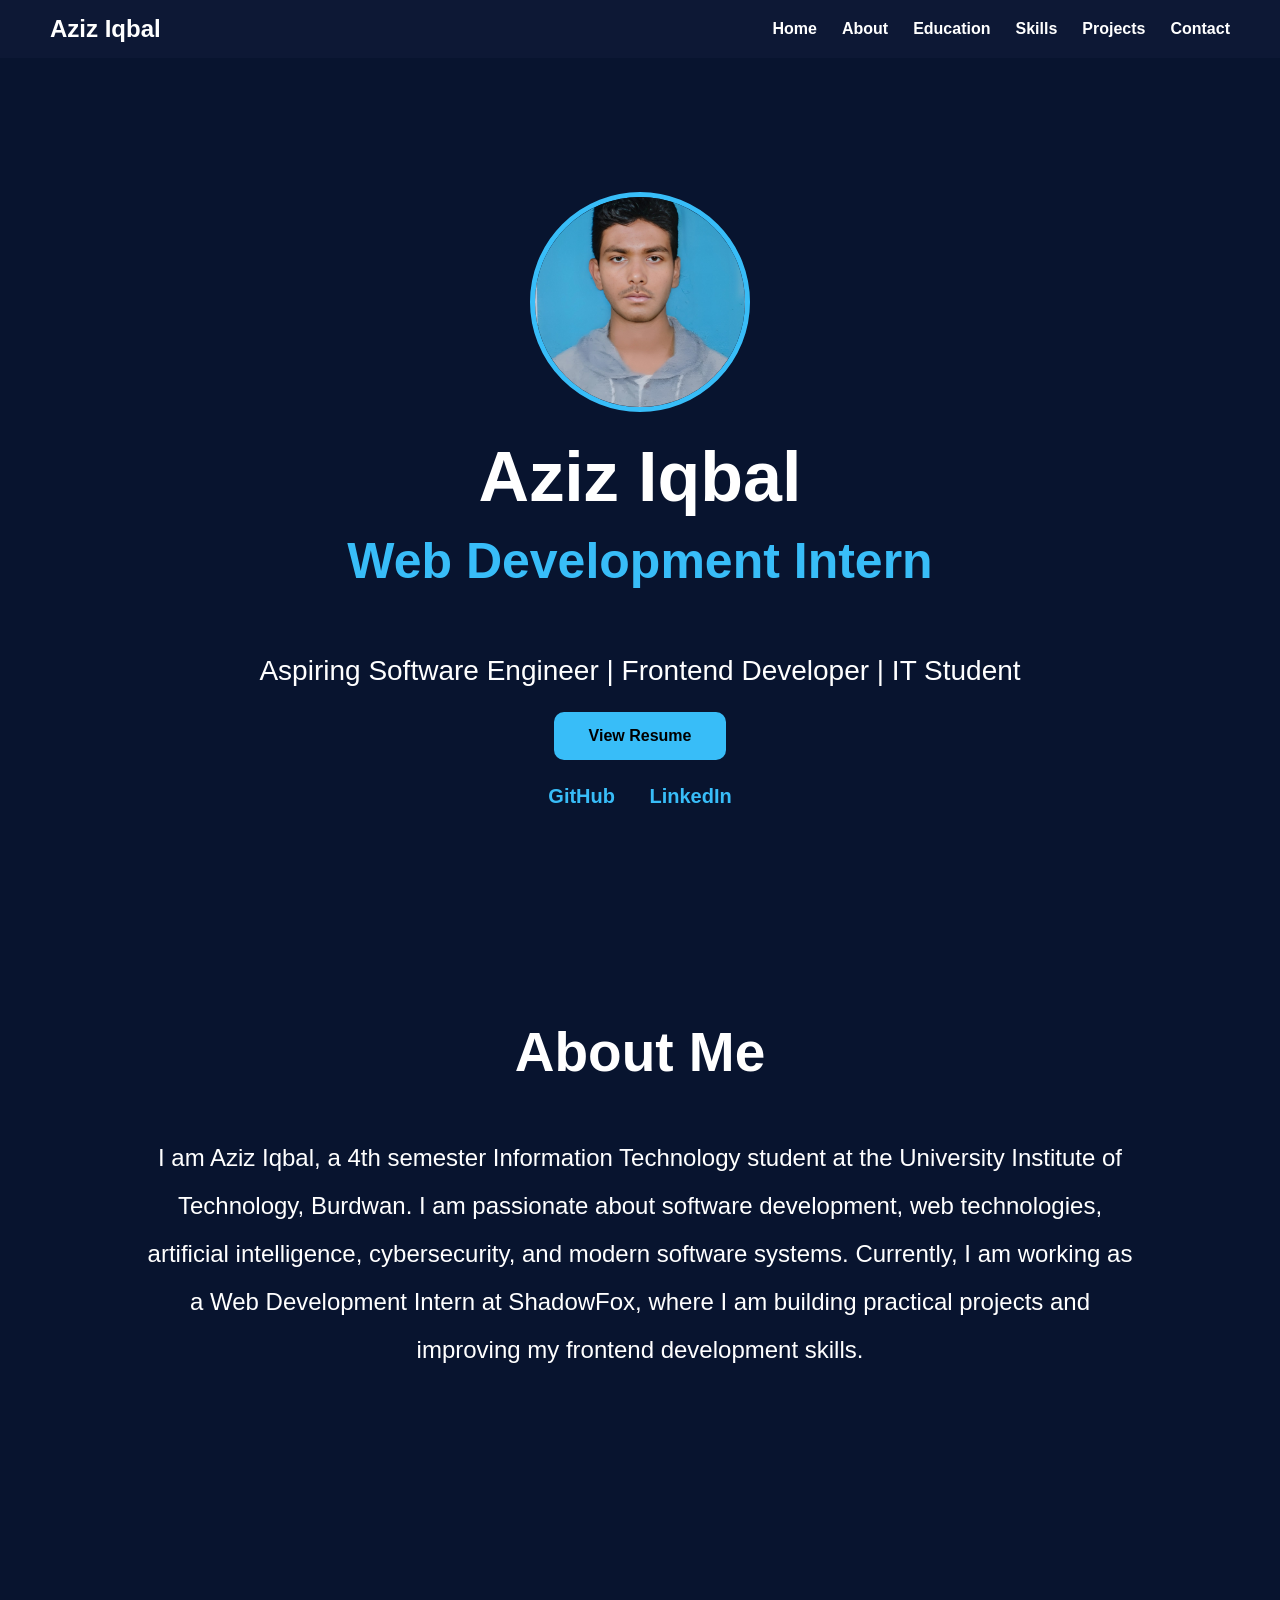
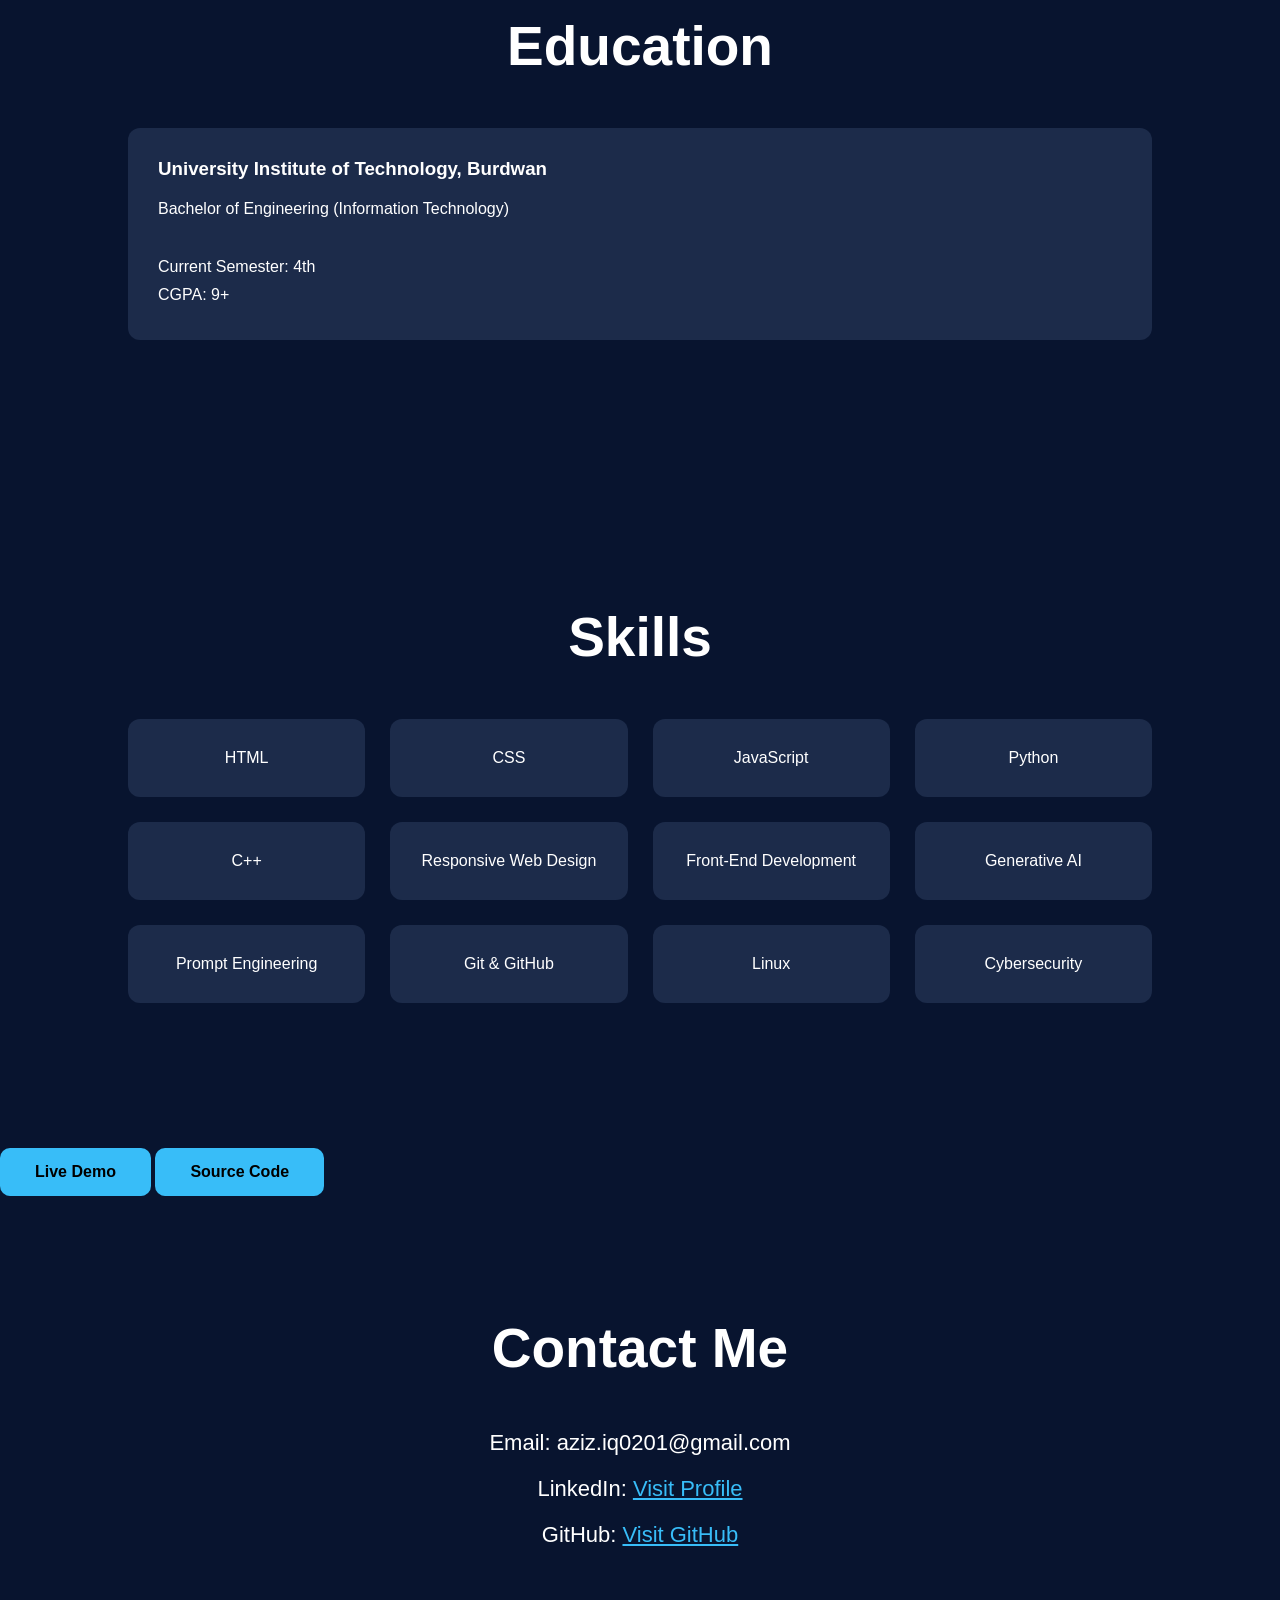
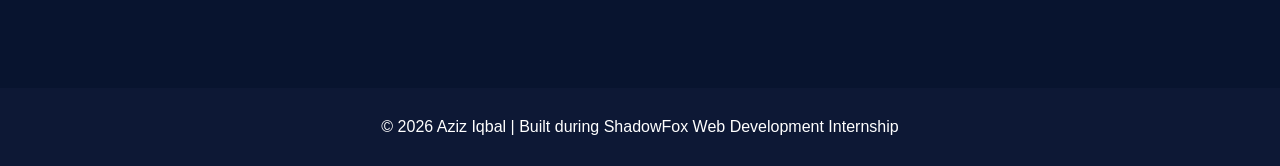
==== index.html @ 62468c2d "Added portfolio links" ====
<!DOCTYPE html>
<html lang="en">

<head>
    <meta charset="UTF-8">
    <meta name="viewport" content="width=device-width, initial-scale=1.0">
    <title>Aziz Iqbal | Portfolio</title>
    <link rel="stylesheet" href="style.css">
</head>

<body>

    <!-- Navbar -->
    <nav>
        <div class="logo">Aziz Iqbal</div>

        <ul>
            <li><a href="#home">Home</a></li>
            <li><a href="#about">About</a></li>
            <li><a href="#education">Education</a></li>
            <li><a href="#skills">Skills</a></li>
            <li><a href="#projects">Projects</a></li>
            <li><a href="#contact">Contact</a></li>
        </ul>
    </nav>

    <!-- Hero -->
    <section id="home" class="hero">

        <img src="assets/profile.jpg" alt="Aziz Iqbal">

        <h1>Aziz Iqbal</h1>

        <h2 id="typing-text"></h2>

        <p>
            Aspiring Software Engineer | Frontend Developer | IT Student
        </p>

        <a href="assets/resume.pdf" target="_blank" class="btn">
            View Resume
        </a>

        <div class="social-links">
            <a href="https://github.com/aziziq0201" target="_blank">GitHub</a>
            <a href="https://www.linkedin.com/in/aziziqbal0201/" target="_blank">LinkedIn</a>
        </div>

    </section>

    <!-- About -->
    <section id="about">

        <h2>About Me</h2>

        <p>
            I am Aziz Iqbal, a 4th semester Information Technology student at
            the University Institute of Technology, Burdwan.
            I am passionate about software development, web technologies,
            artificial intelligence, cybersecurity, and modern software systems.

            Currently, I am working as a Web Development Intern at ShadowFox,
            where I am building practical projects and improving my frontend
            development skills.
        </p>

    </section>

    <!-- Education -->
    <section id="education">

        <h2>Education</h2>

        <div class="project-card">

            <h3>University Institute of Technology, Burdwan</h3>

            <p>
                Bachelor of Engineering (Information Technology)
                <br><br>
                Current Semester: 4th
                <br>
                CGPA: 9+
            </p>

        </div>

    </section>

    <!-- Skills -->
    <section id="skills">

        <h2>Skills</h2>

        <div class="skills-container">

            <div class="card">HTML</div>
            <div class="card">CSS</div>
            <div class="card">JavaScript</div>
            <div class="card">Python</div>
            <div class="card">C++</div>

            <div class="card">Responsive Web Design</div>
            <div class="card">Front-End Development</div>
            <div class="card">Generative AI</div>
            <div class="card">Prompt Engineering</div>
            <div class="card">Git & GitHub</div>

            <div class="card">Linux</div>
            <div class="card">Cybersecurity</div>

        </div>

    </section>

    <!-- Projects -->
    <div class="project-buttons">
        <a href="https://aziziq0201.github.io/ShadowFox/" class="btn" target="_blank">
            Live Demo
        </a>

        <a href="https://github.com/aziziq0201/ShadowFox" class="btn" target="_blank">
            Source Code
        </a>
    </div>

    <!-- Contact -->
    <section id="contact">

        <h2>Contact Me</h2>

        <p>Email: aziz.iq0201@gmail.com</p>

        <p>
            LinkedIn:
            <a href="https://www.linkedin.com/in/aziziqbal0201/" target="_blank">
                Visit Profile
            </a>
        </p>

        <p>
            GitHub:
            <a href="https://github.com/aziziq0201" target="_blank">
                Visit GitHub
            </a>
        </p>

    </section>

    <footer>
        © 2026 Aziz Iqbal | Built during ShadowFox Web Development Internship
    </footer>

    <script src="script.js"></script>

</body>

</html>
---- style.css ----
*{
    margin:0;
    padding:0;
    box-sizing:border-box;
    scroll-behavior:smooth;
}

body{
    font-family:Arial, sans-serif;
    background:#08142f;
    color:white;
}

nav{
    position:fixed;
    width:100%;
    top:0;
    display:flex;
    justify-content:space-between;
    align-items:center;
    padding:15px 50px;
    background:#0d1835;
    z-index:1000;
}

.logo{
    font-size:24px;
    font-weight:bold;
}

nav ul{
    list-style:none;
    display:flex;
}

nav ul li{
    margin-left:25px;
}

nav ul li a{
    color:white;
    text-decoration:none;
    font-weight:600;
}

nav ul li a:hover{
    color:#38bdf8;
}

.hero{
    min-height:100vh;
    display:flex;
    flex-direction:column;
    justify-content:center;
    align-items:center;
    text-align:center;
    padding:120px 20px 20px;
}

.hero img{
    width:220px;
    height:220px;
    border-radius:50%;
    border:5px solid #38bdf8;
    object-fit:cover;
    margin-bottom:25px;
}

.hero h1{
    font-size:70px;
}

.hero h2{
    margin-top:15px;
    color:#38bdf8;
    font-size:50px;
}

.hero p{
    margin-top:15px;
    font-size:28px;
}

.btn{
    display:inline-block;
    margin-top:25px;
    background:#38bdf8;
    color:black;
    text-decoration:none;
    padding:15px 35px;
    border-radius:10px;
    font-weight:bold;
}

.social-links{
    margin-top:25px;
}

.social-links a{
    color:#38bdf8;
    margin:0 15px;
    text-decoration:none;
    font-size:20px;
    font-weight:bold;
}

section{
    padding:120px 10%;
}

section h2{
    text-align:center;
    font-size:55px;
    margin-bottom:50px;
}

#about p{
    max-width:1000px;
    margin:auto;
    text-align:center;
    line-height:2;
    font-size:24px;
}

.skills-container{
    display:grid;
    grid-template-columns:repeat(auto-fit,minmax(220px,1fr));
    gap:25px;
}

.card{
    background:#1c2b4a;
    padding:30px;
    border-radius:12px;
    text-align:center;
    transition:.3s;
}

.card:hover{
    transform:translateY(-8px);
}

.project-card{
    background:#1c2b4a;
    padding:30px;
    border-radius:12px;
    margin-bottom:25px;
}

.project-card h3{
    margin-bottom:15px;
}

.project-card p{
    line-height:1.8;
}

#contact{
    text-align:center;
}

#contact p{
    margin:20px;
    font-size:22px;
}

#contact a{
    color:#38bdf8;
}

footer{
    text-align:center;
    padding:30px;
    background:#0d1835;
}

@media(max-width:768px){

    nav{
        flex-direction:column;
    }

    nav ul{
        margin-top:15px;
        flex-wrap:wrap;
        justify-content:center;
    }

    .hero h1{
        font-size:45px;
    }

    .hero h2{
        font-size:30px;
    }

    .hero p{
        font-size:20px;
    }

    section h2{
        font-size:40px;
    }
}
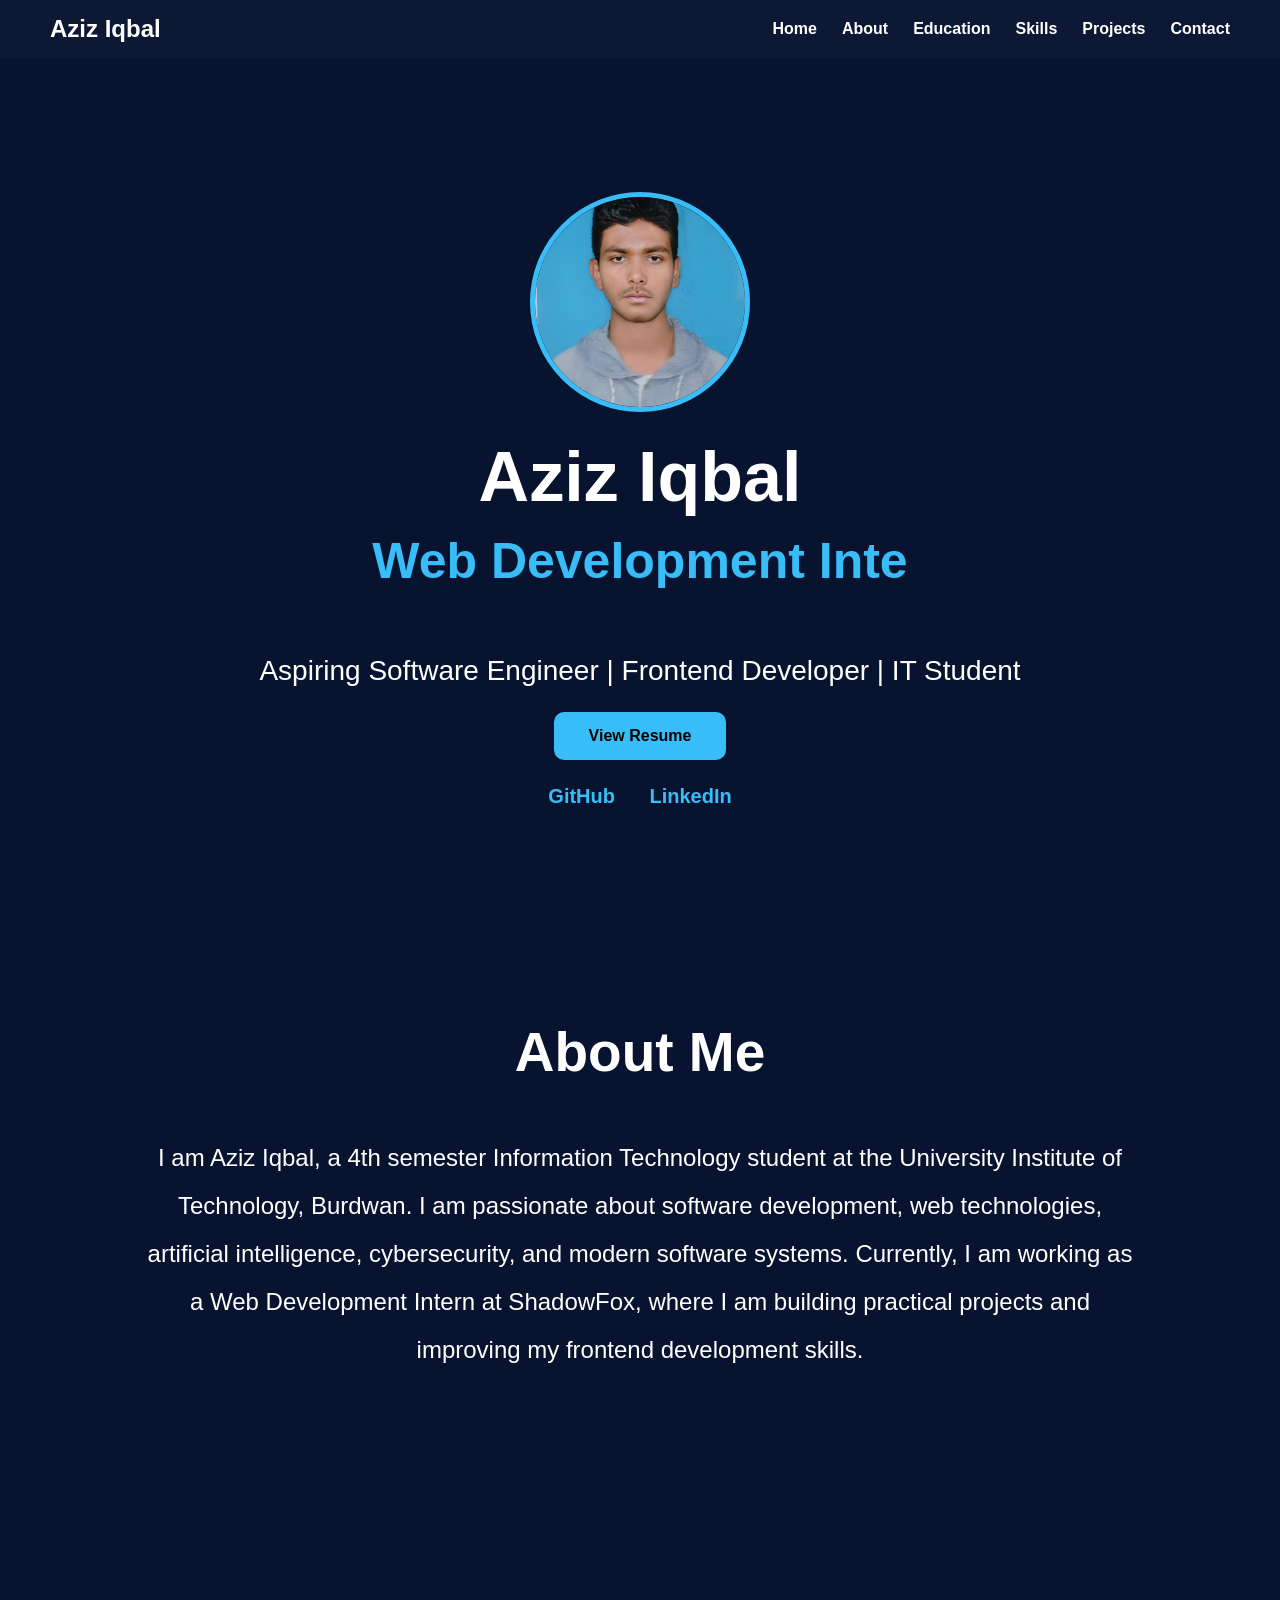
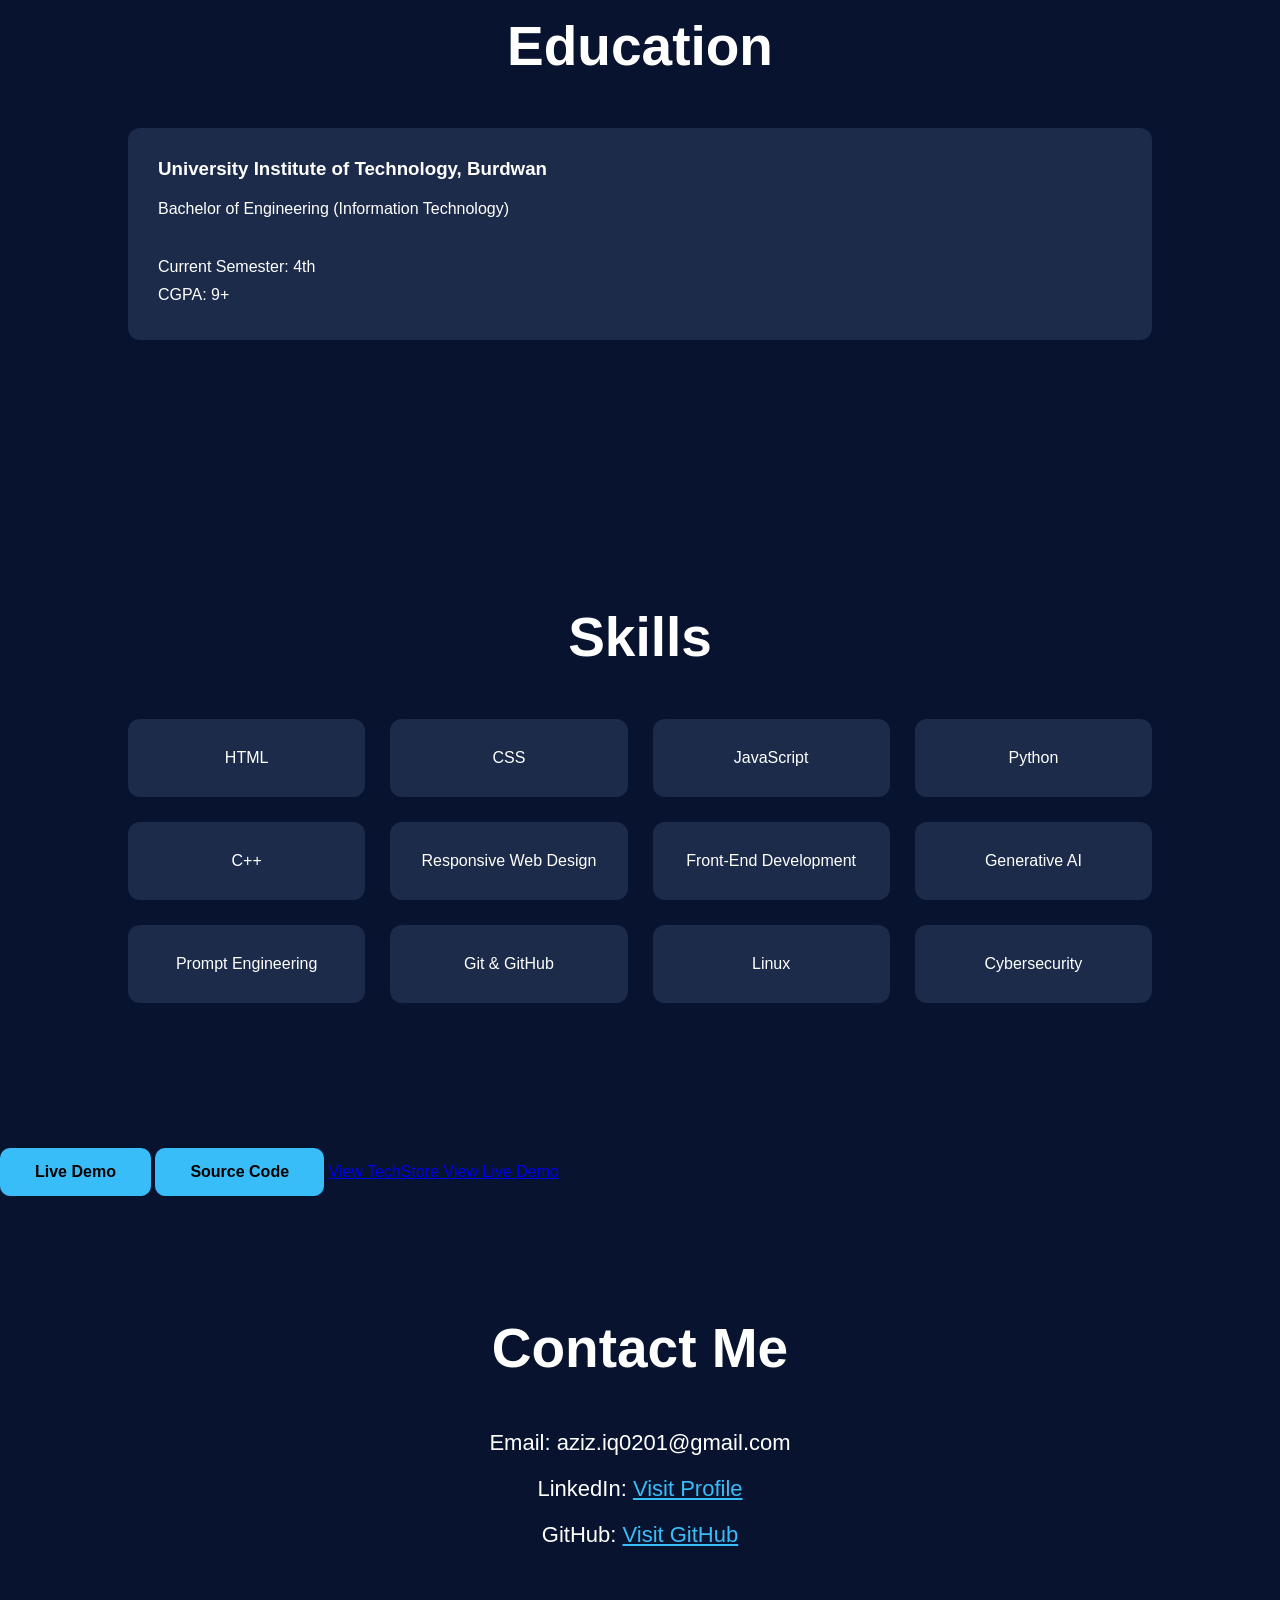
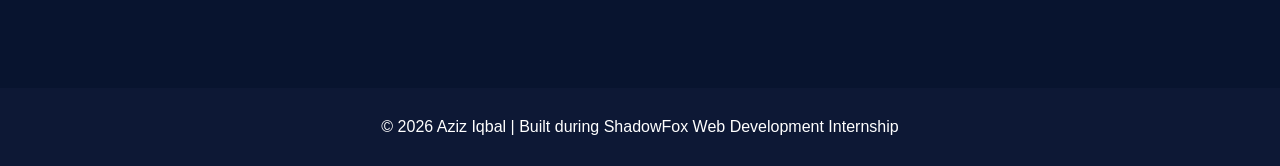
==== commit 2ecd9813: "just some final touch on portfolio project" ====
--- a/index.html
+++ b/index.html
@@ -122,6 +122,14 @@
         <a href="https://github.com/aziziq0201/ShadowFox" class="btn" target="_blank">
             Source Code
         </a>
+
+        <a href="e-commerce/index.html" target="_blank" class="project-btn">
+            View TechStore
+        </a>
+
+        <a href="https://aziziq0201.github.io/ShadowFox/e-commerce/" target="_blank" class="project-btn">
+            View Live Demo
+        </a>
     </div>
 
     <!-- Contact -->
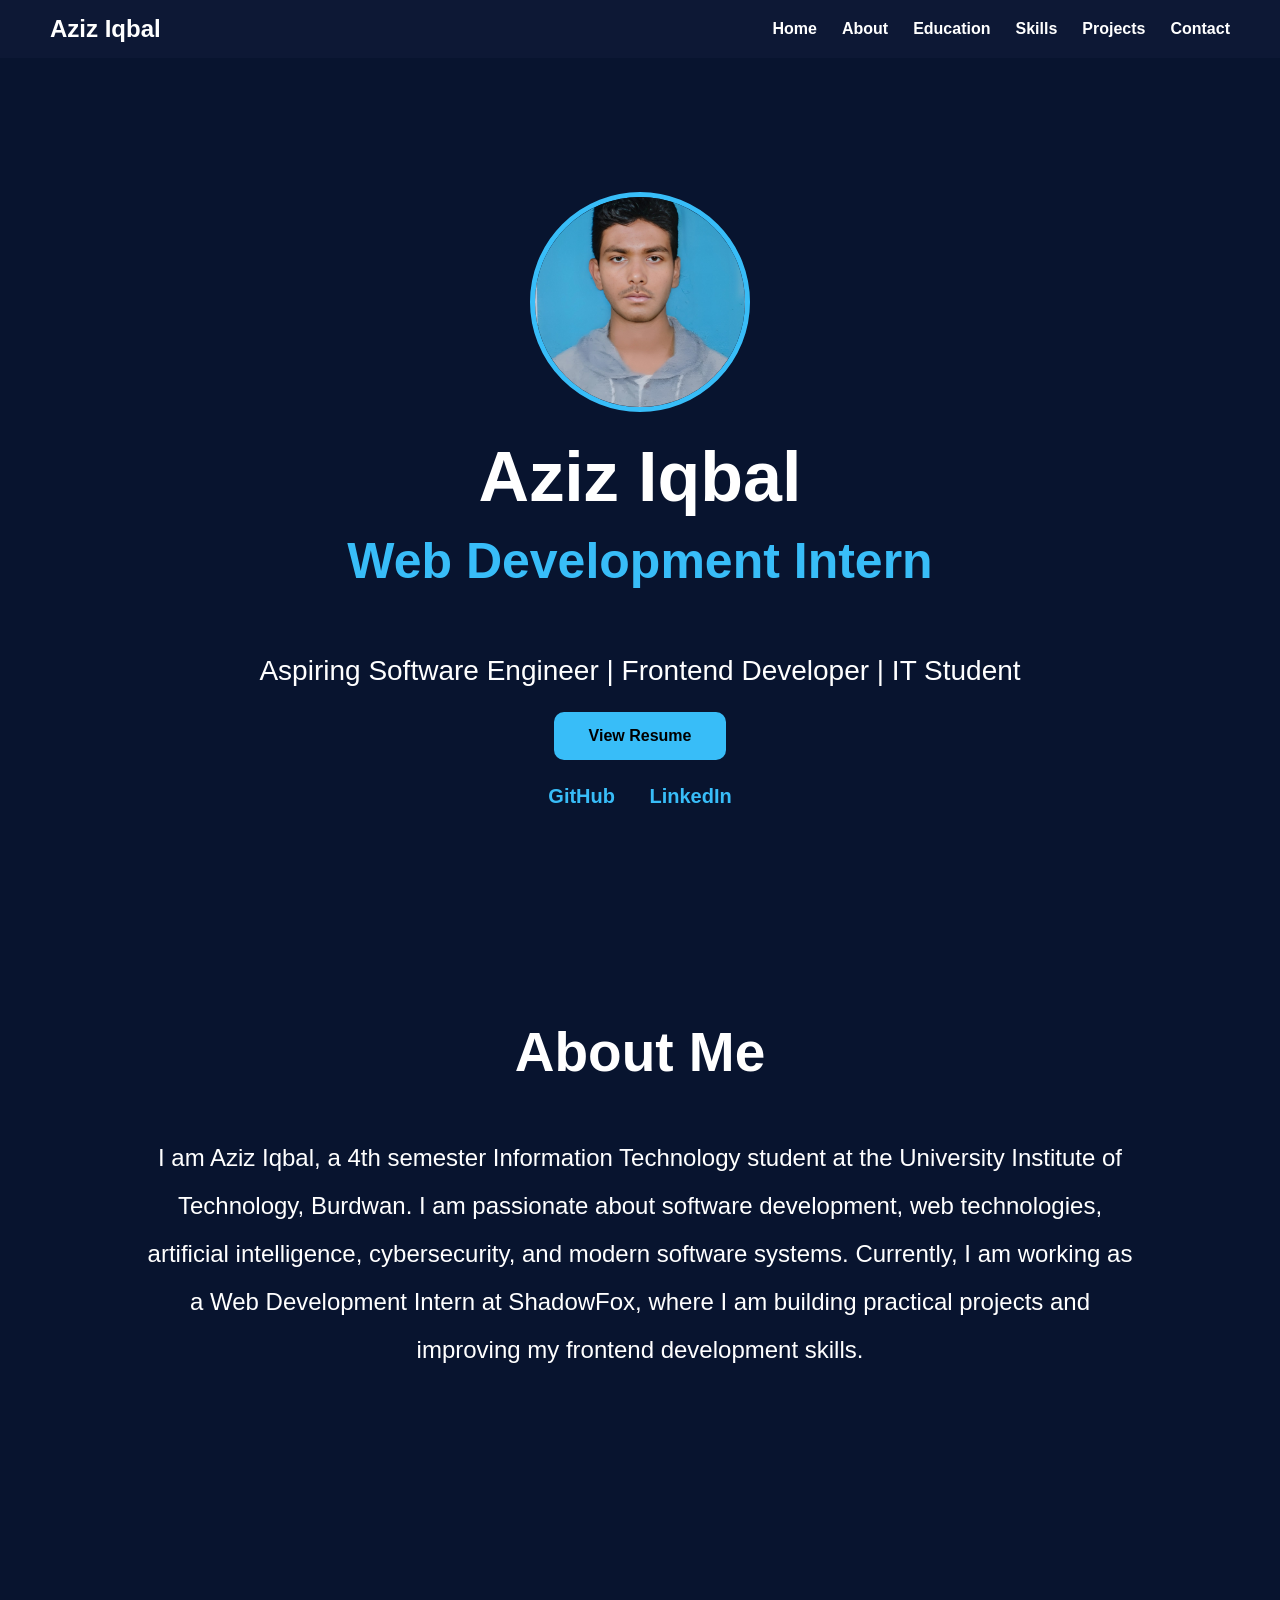
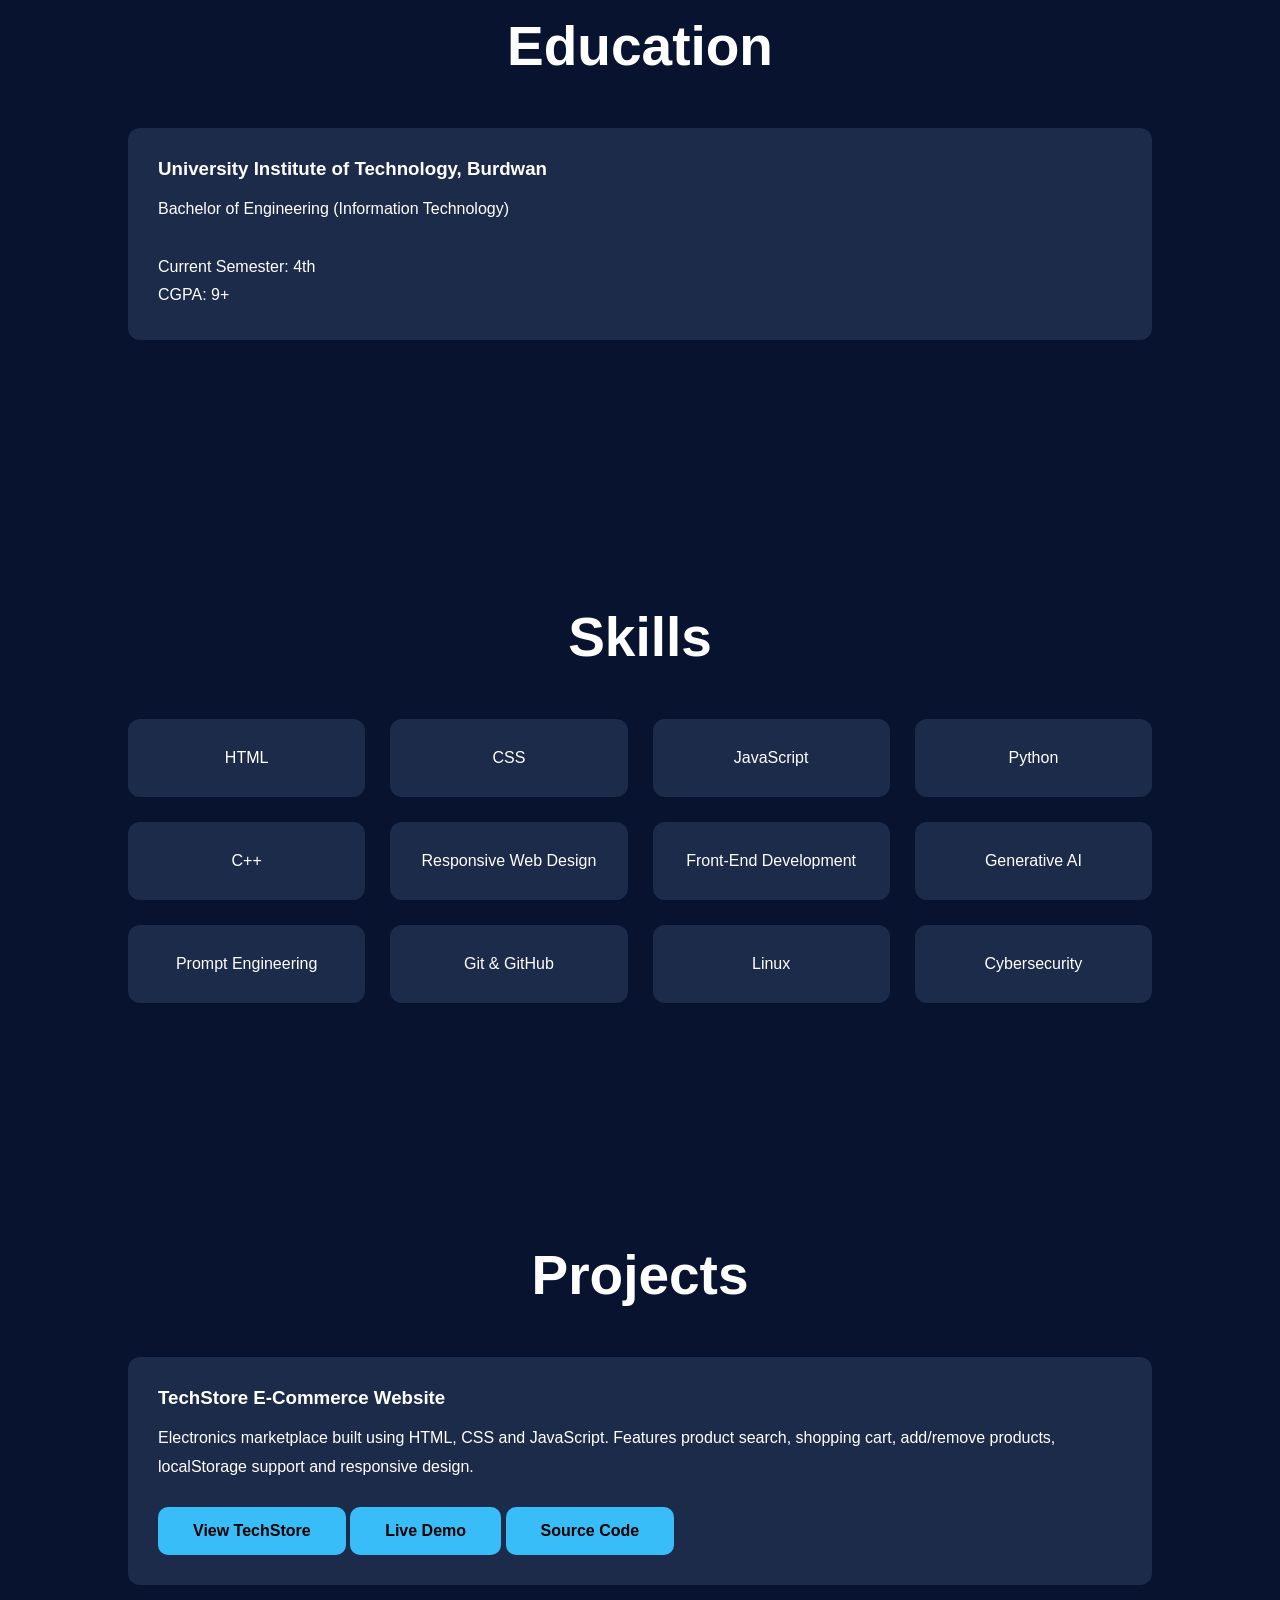
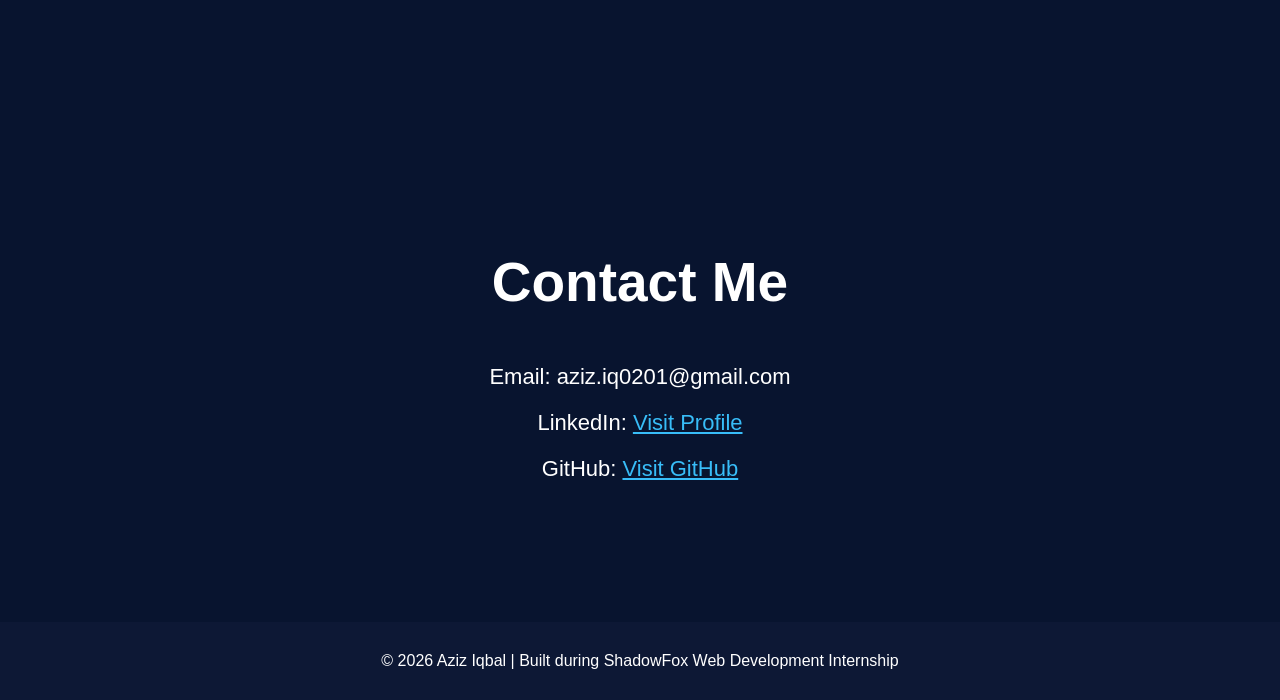
==== commit 78ca0135: "Fix asset path casing for GitHub Pages" ====
--- a/index.html
+++ b/index.html
@@ -114,23 +114,41 @@
     </section>
 
     <!-- Projects -->
-    <div class="project-buttons">
-        <a href="https://aziziq0201.github.io/ShadowFox/" class="btn" target="_blank">
-            Live Demo
-        </a>
+        <section id="projects">
 
-        <a href="https://github.com/aziziq0201/ShadowFox" class="btn" target="_blank">
-            Source Code
-        </a>
+            <h2>Projects</h2>
 
-        <a href="e-commerce/index.html" target="_blank" class="project-btn">
-            View TechStore
-        </a>
+            <div class="project-card">
+                <h3>TechStore E-Commerce Website</h3>
 
-        <a href="https://aziziq0201.github.io/ShadowFox/e-commerce/" target="_blank" class="project-btn">
-            View Live Demo
-        </a>
-    </div>
+                <p>
+                    Electronics marketplace built using HTML, CSS and JavaScript.
+                    Features product search, shopping cart, add/remove products,
+                    localStorage support and responsive design.
+                </p>
+
+                <div class="project-buttons">
+
+                    <a href="e-commerce/" target="_blank" class="btn">
+                        View TechStore
+                    </a>
+
+                    <a href="https://aziziq0201.github.io/ShadowFox/Portfolio-Website/e-commerce/"
+                    target="_blank"
+                    class="btn">
+                        Live Demo
+                    </a>
+
+                    <a href="https://github.com/aziziq0201/ShadowFox"
+                    target="_blank"
+                    class="btn">
+                        Source Code
+                    </a>
+
+                </div>
+            </div>
+
+        </section>
 
     <!-- Contact -->
     <section id="contact">
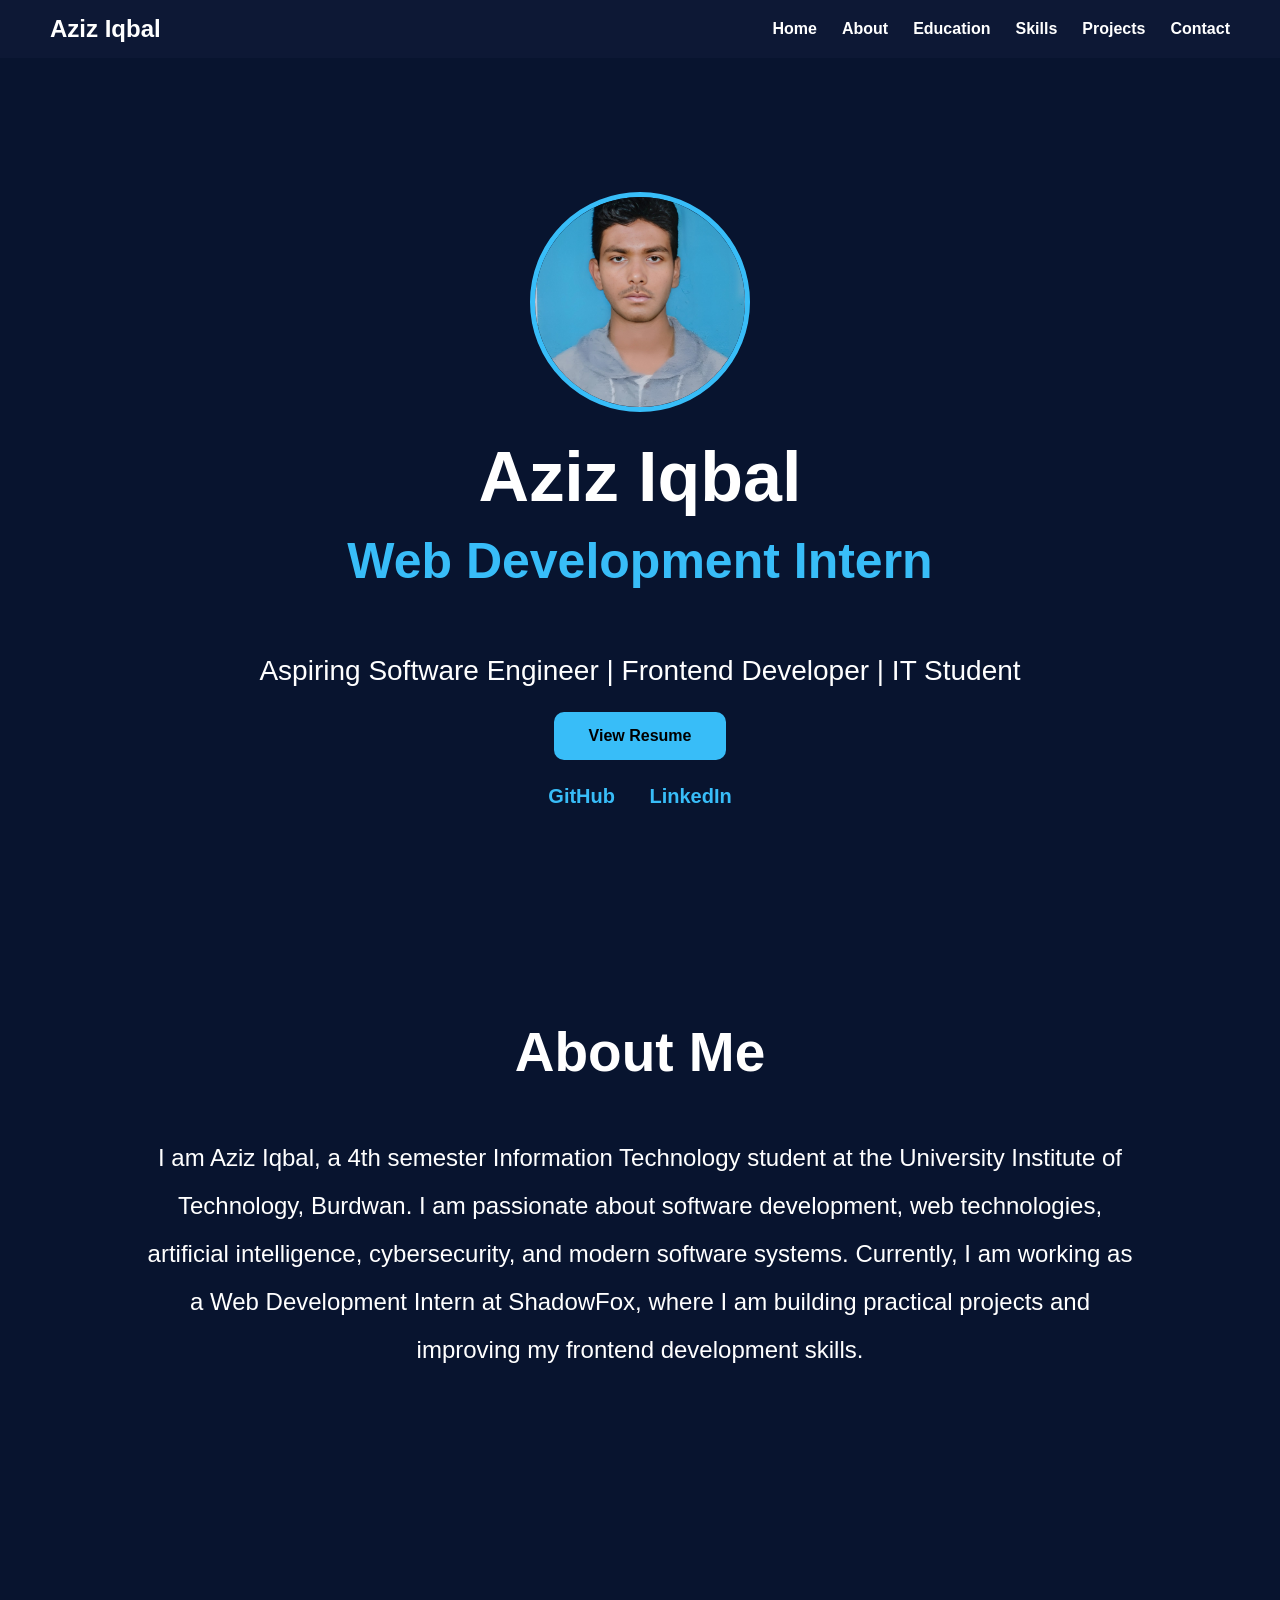
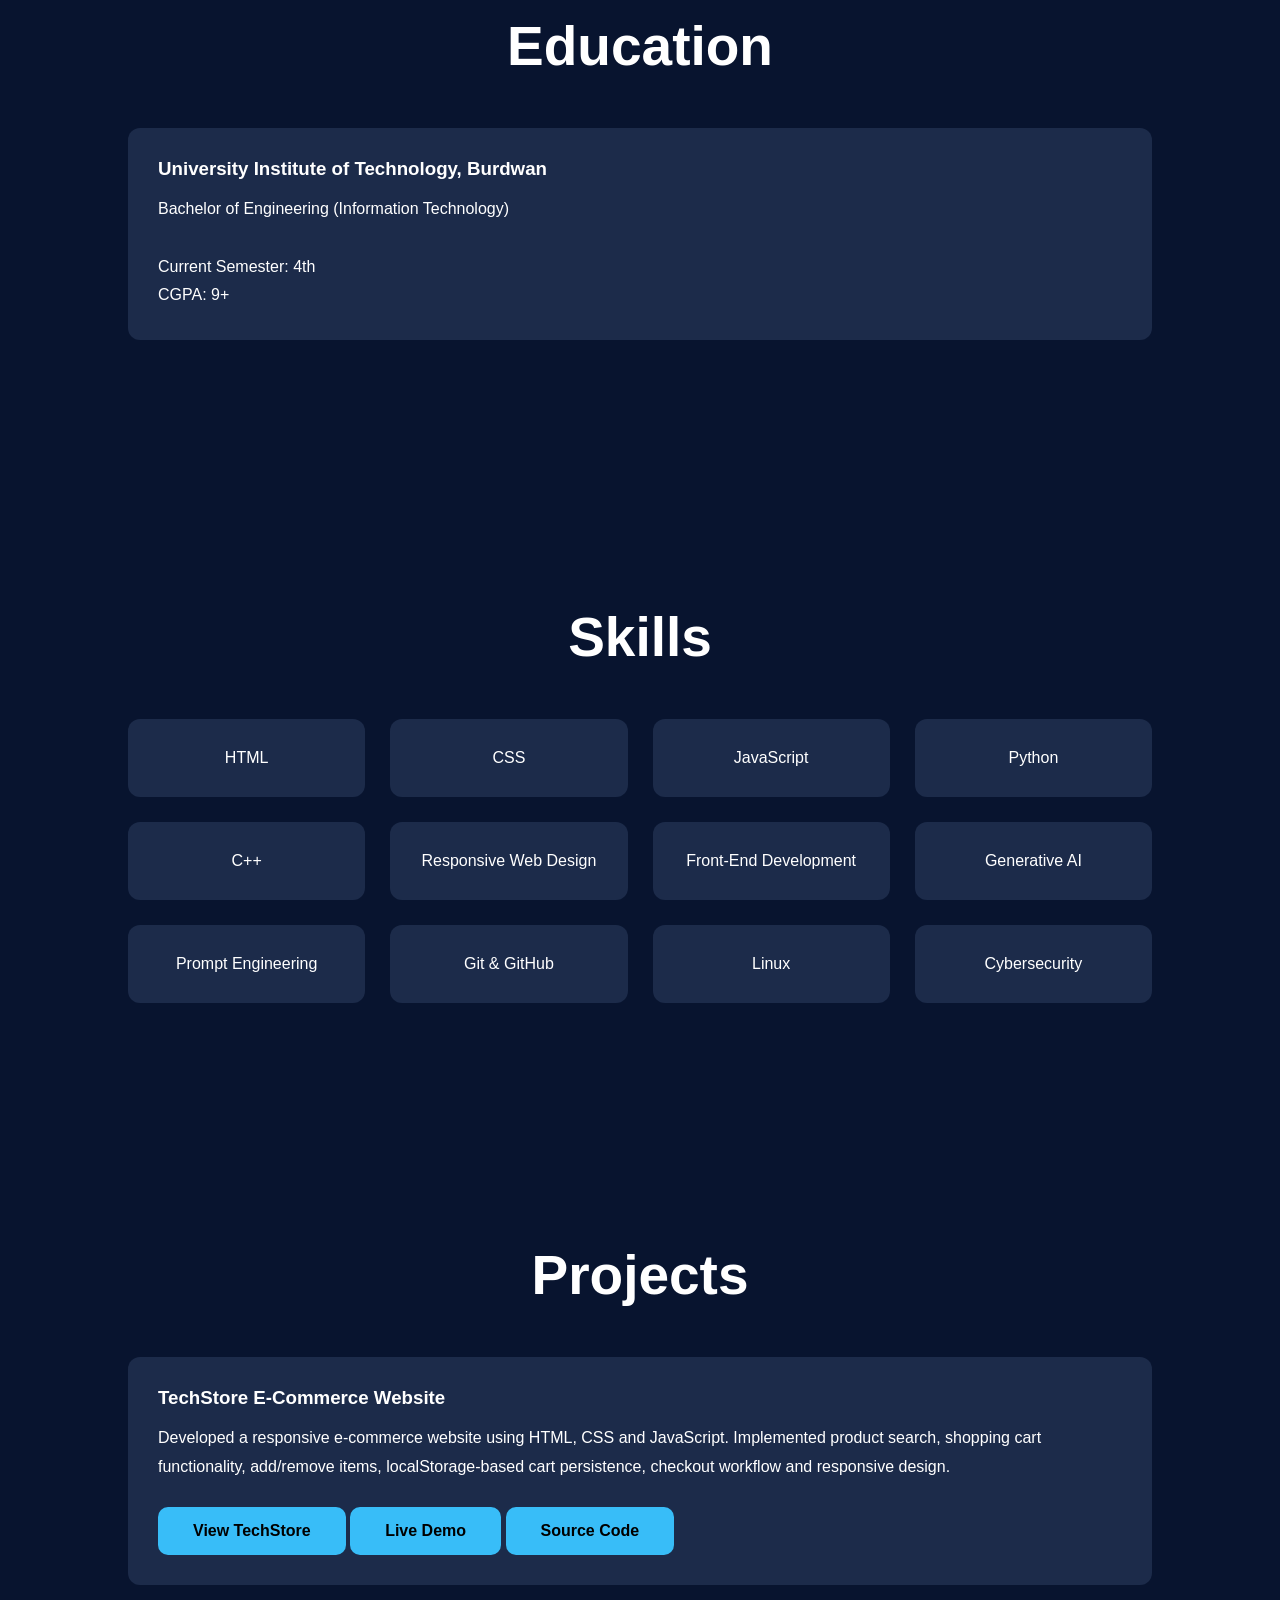
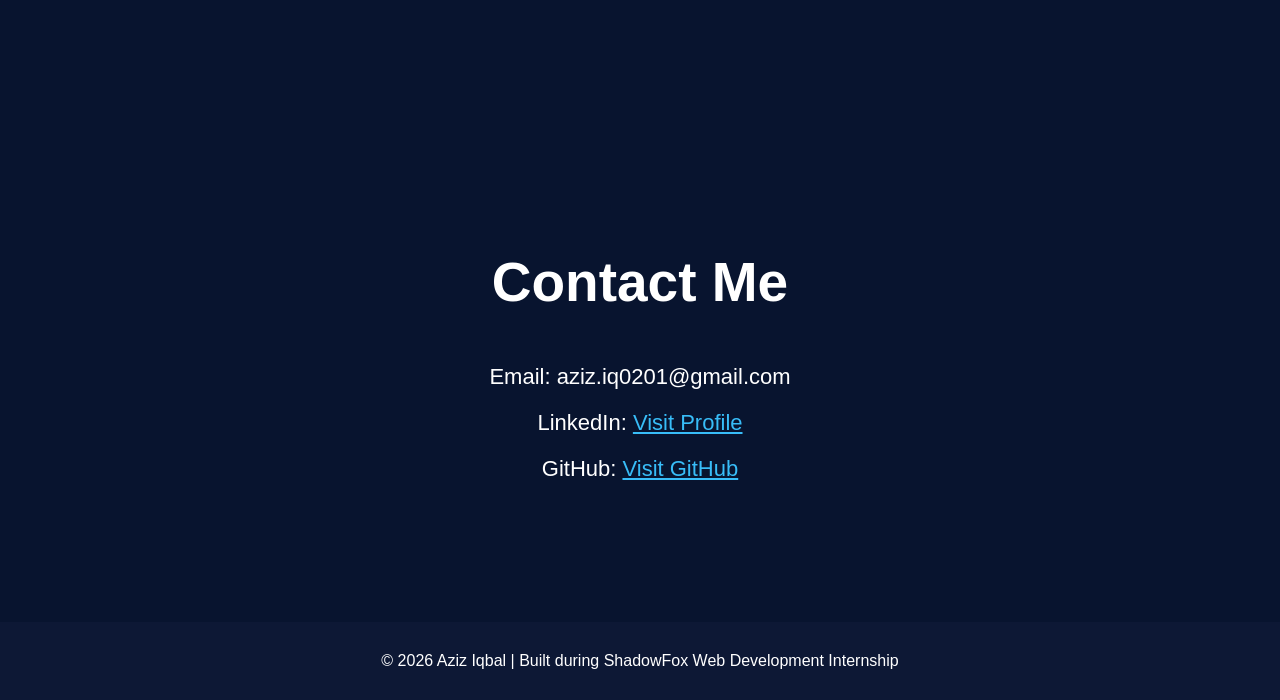
==== commit 54129756: "Updated TechStore project section" ====
--- a/index.html
+++ b/index.html
@@ -122,24 +122,24 @@
                 <h3>TechStore E-Commerce Website</h3>
 
                 <p>
-                    Electronics marketplace built using HTML, CSS and JavaScript.
-                    Features product search, shopping cart, add/remove products,
-                    localStorage support and responsive design.
+                    Developed a responsive e-commerce website using HTML, CSS and JavaScript.
+                    Implemented product search, shopping cart functionality, add/remove items,
+                    localStorage-based cart persistence, checkout workflow and responsive design.
                 </p>
 
                 <div class="project-buttons">
 
-                    <a href="e-commerce/" target="_blank" class="btn">
+                    <a href="E-commerce/" target="_blank" class="btn">
                         View TechStore
                     </a>
 
-                    <a href="https://aziziq0201.github.io/ShadowFox/Portfolio-Website/e-commerce/"
-                    target="_blank"
-                    class="btn">
-                        Live Demo
-                    </a>
+                    <a href="https://aziziq0201.github.io/ShadowFox/E-commerce/"
+                        target="_blank"
+                        class="btn">
+                            Live Demo
+                        </a>
 
-                    <a href="https://github.com/aziziq0201/ShadowFox"
+                    <a href="https://github.com/aziziq0201/ShadowFo x"
                     target="_blank"
                     class="btn">
                         Source Code
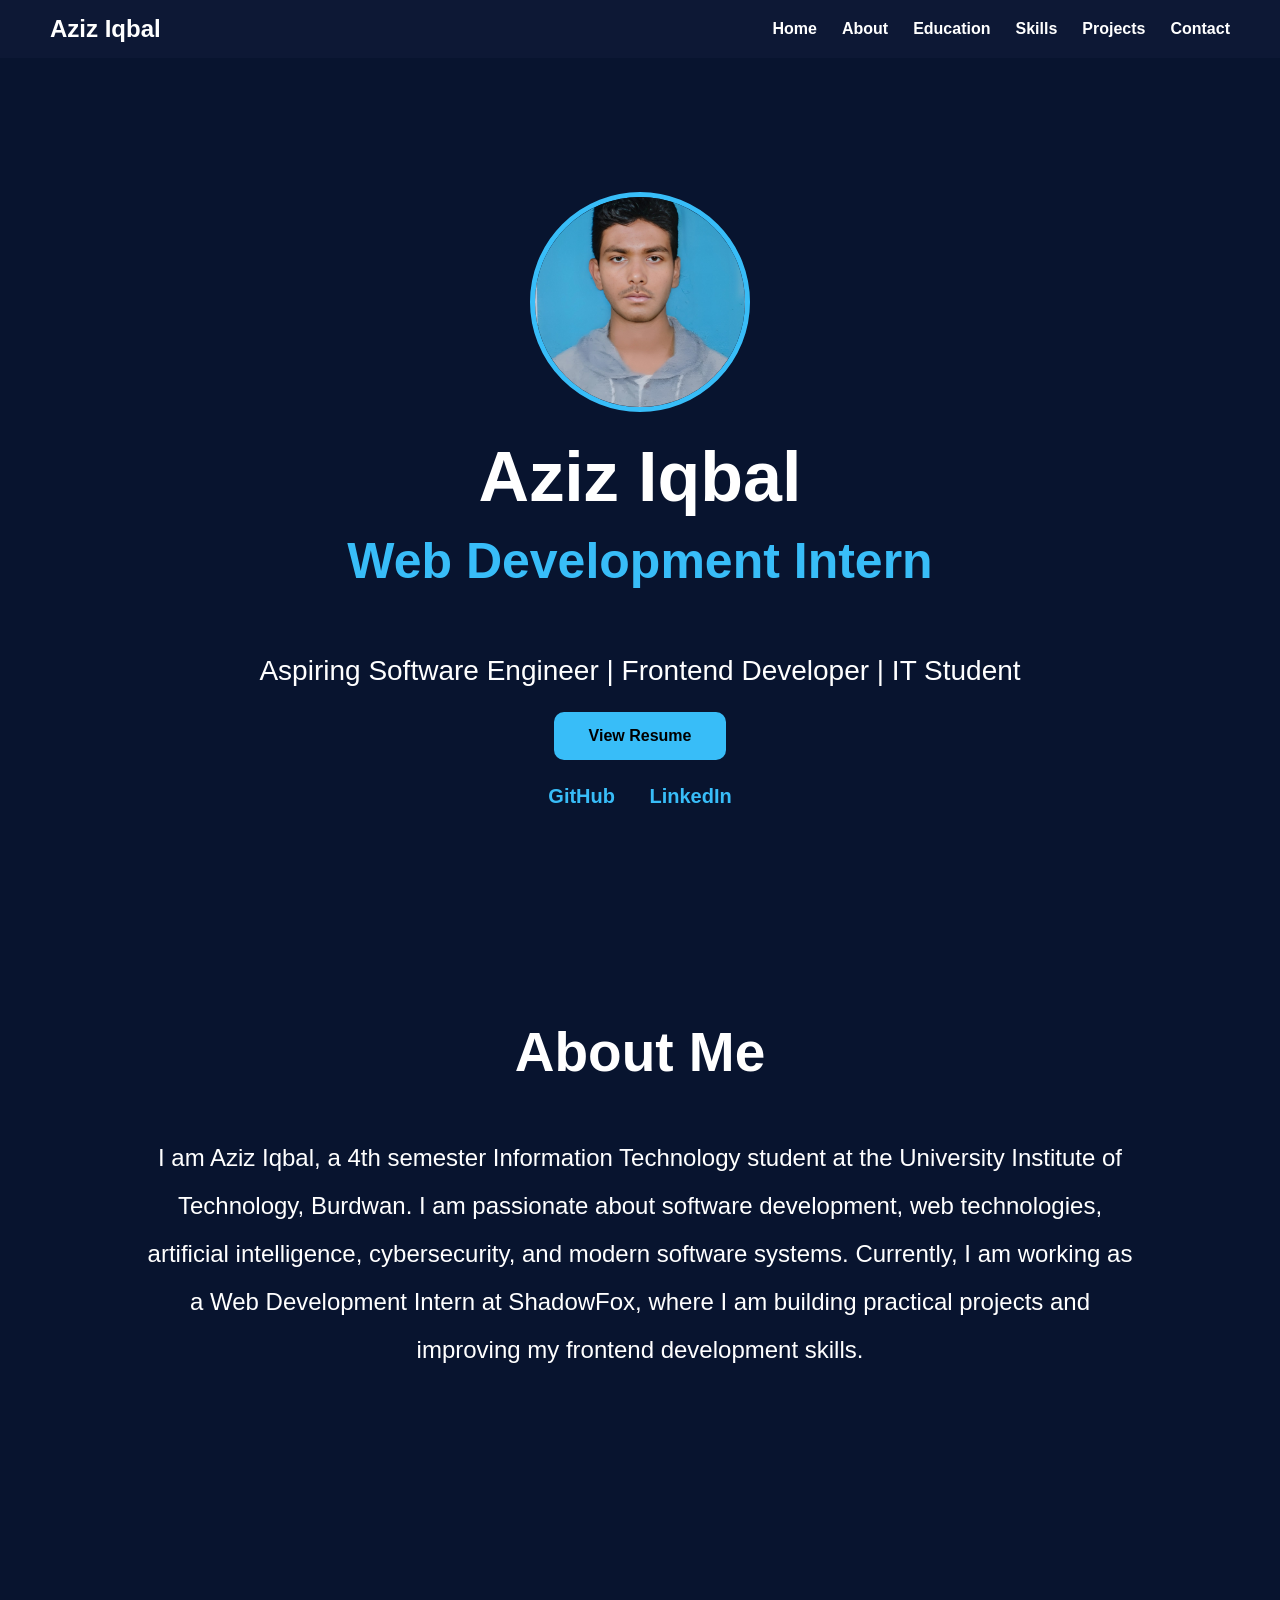
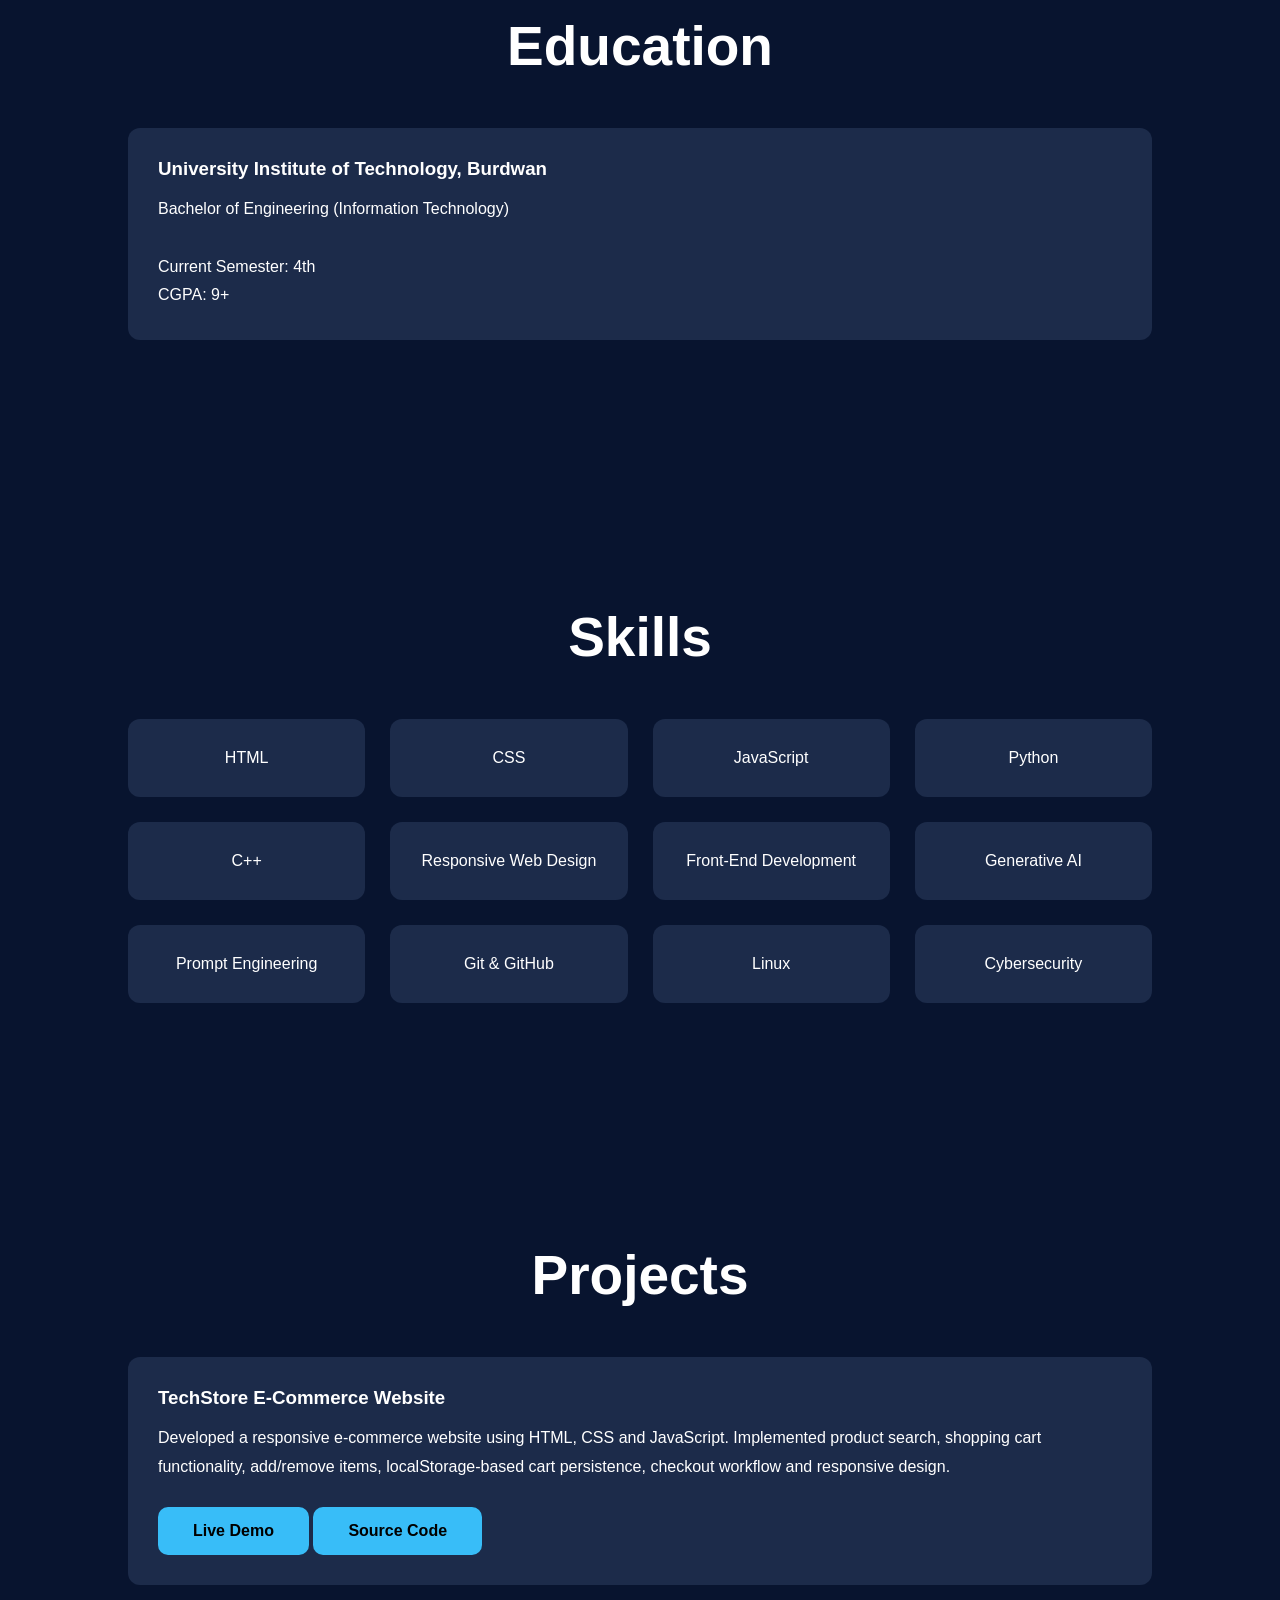
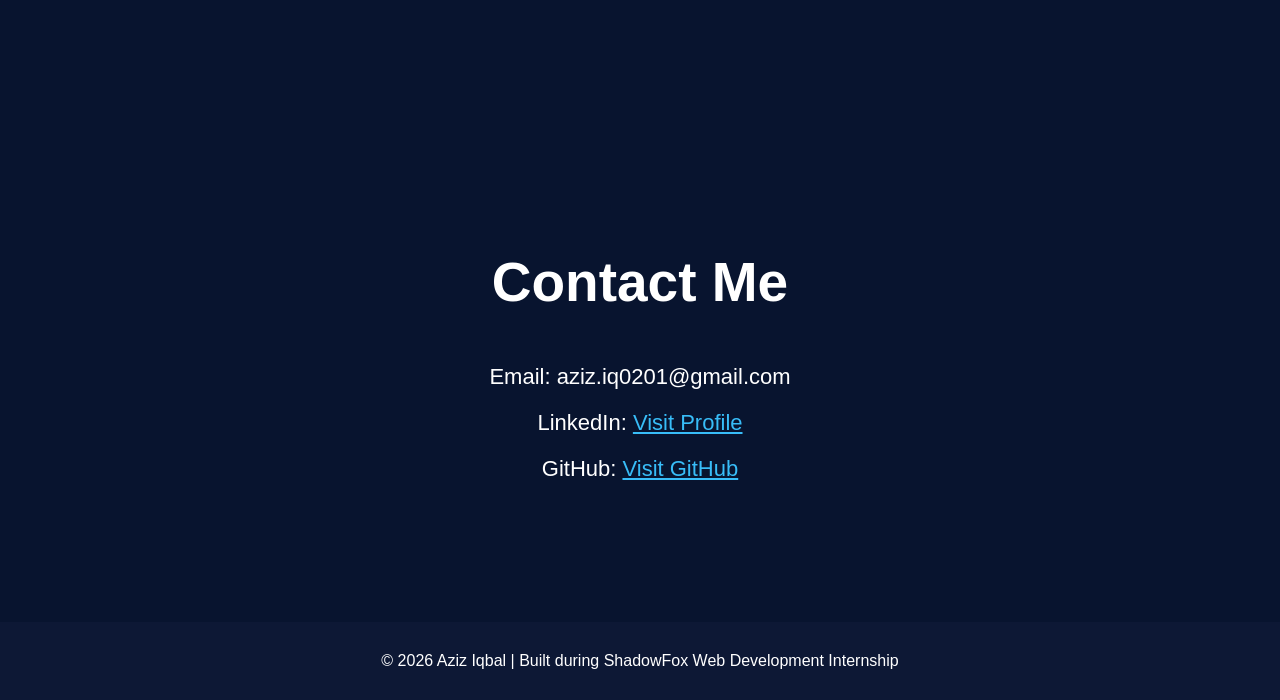
==== commit 6634e2c4: "Updated TechStore project section minor change" ====
--- a/index.html
+++ b/index.html
@@ -129,10 +129,6 @@
 
                 <div class="project-buttons">
 
-                    <a href="E-commerce/" target="_blank" class="btn">
-                        View TechStore
-                    </a>
-
                     <a href="https://aziziq0201.github.io/ShadowFox/E-commerce/"
                         target="_blank"
                         class="btn">
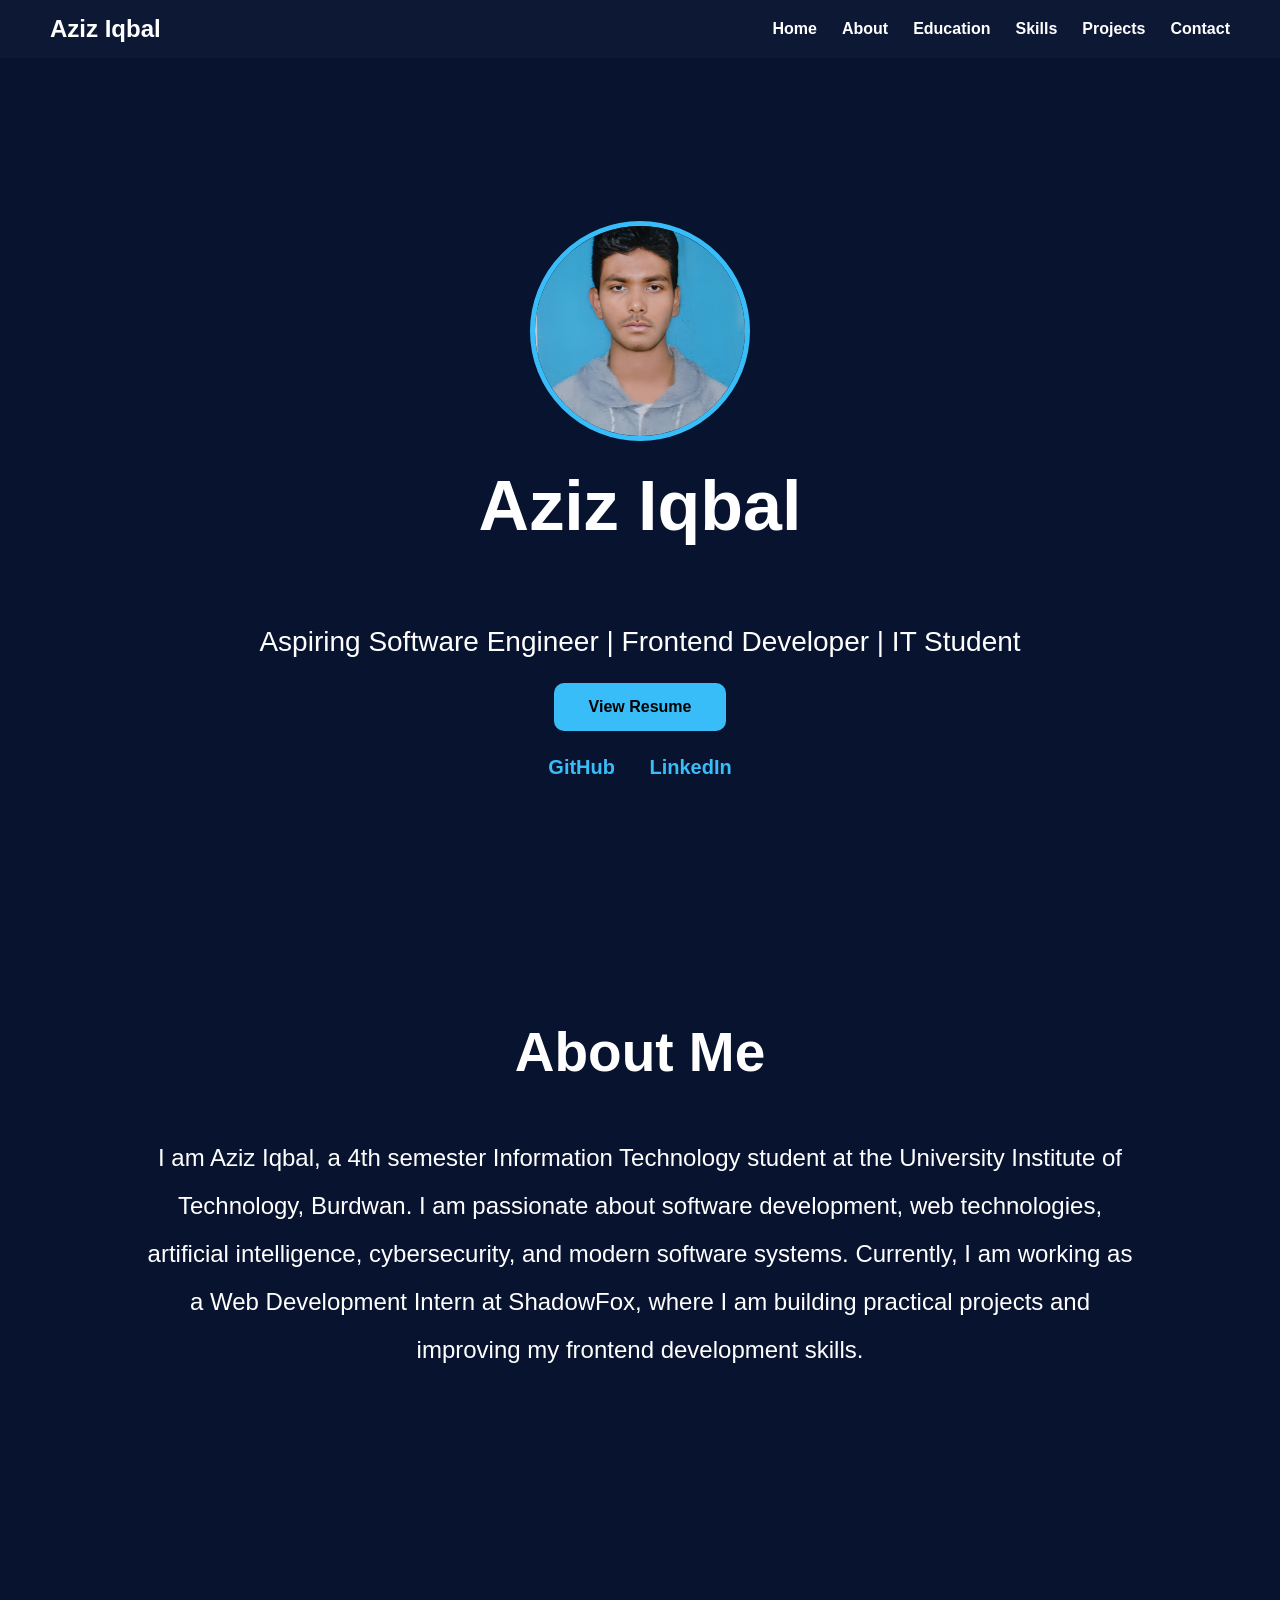
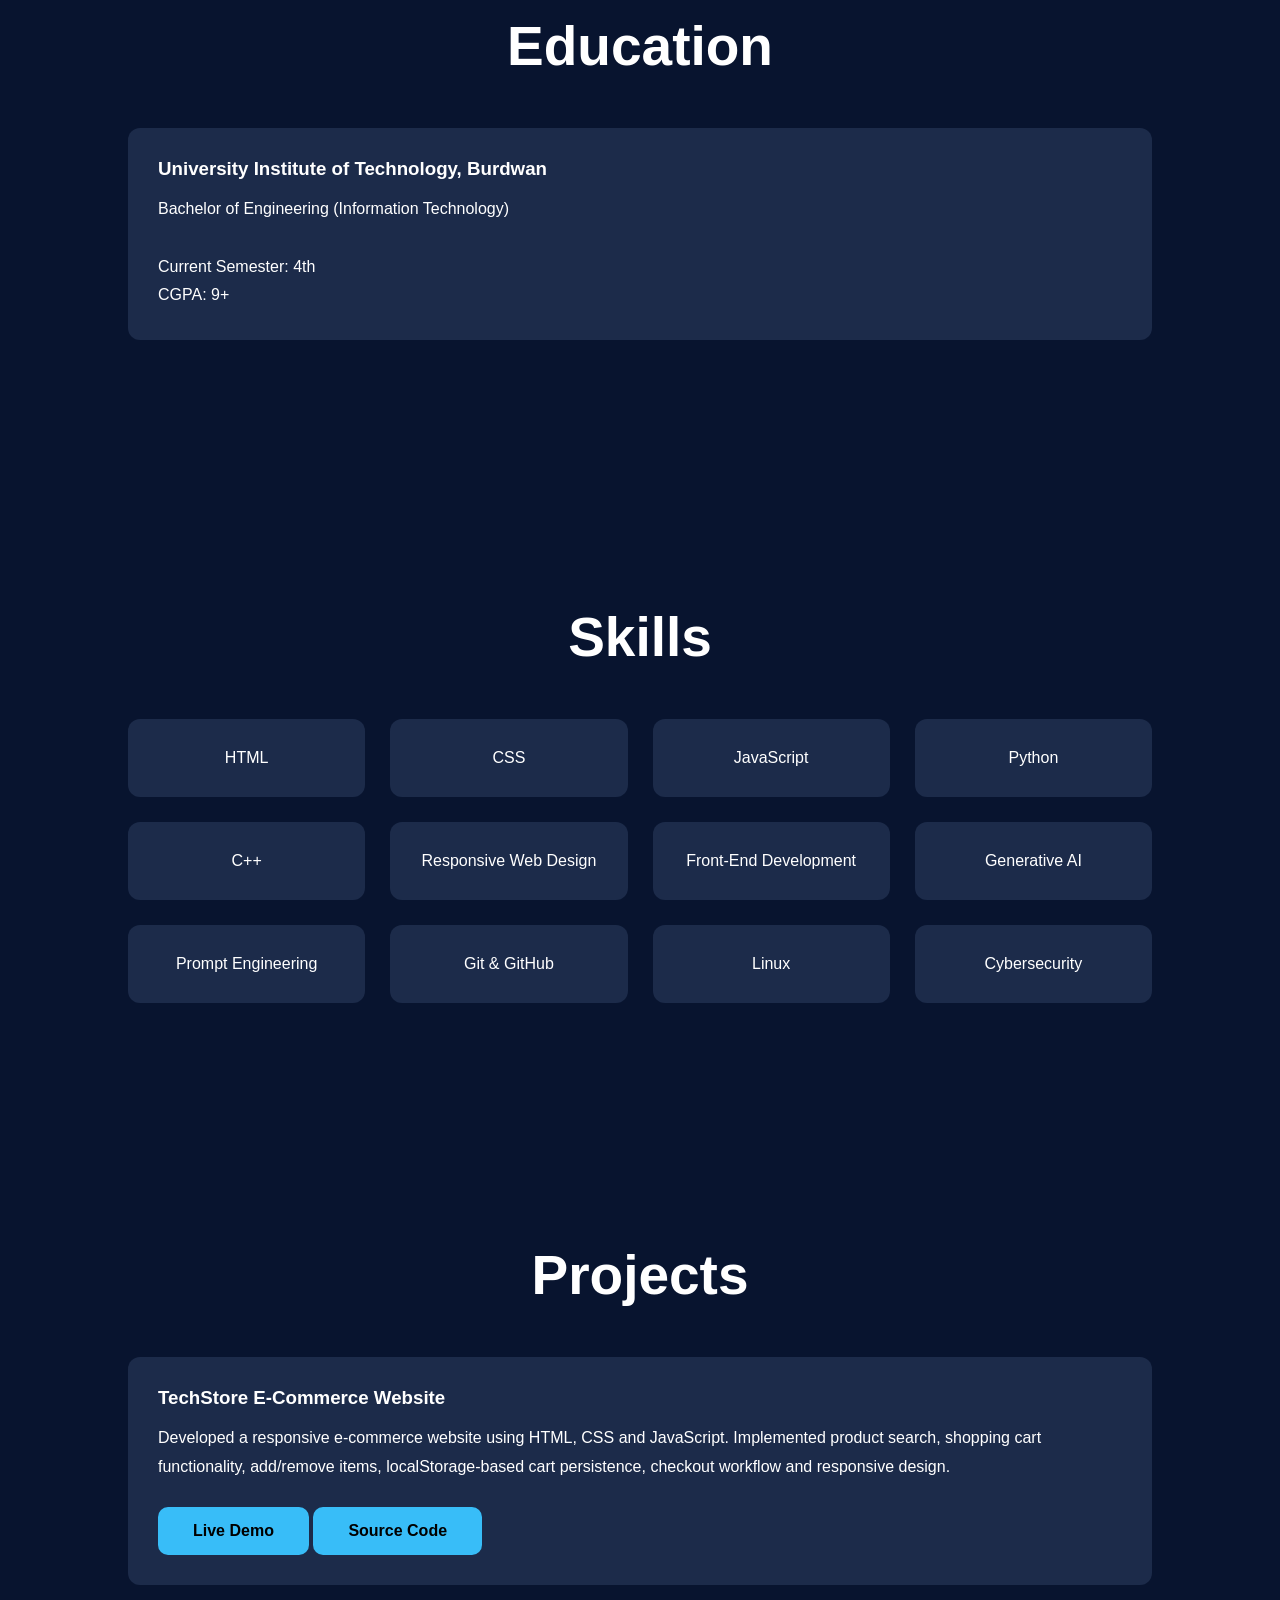
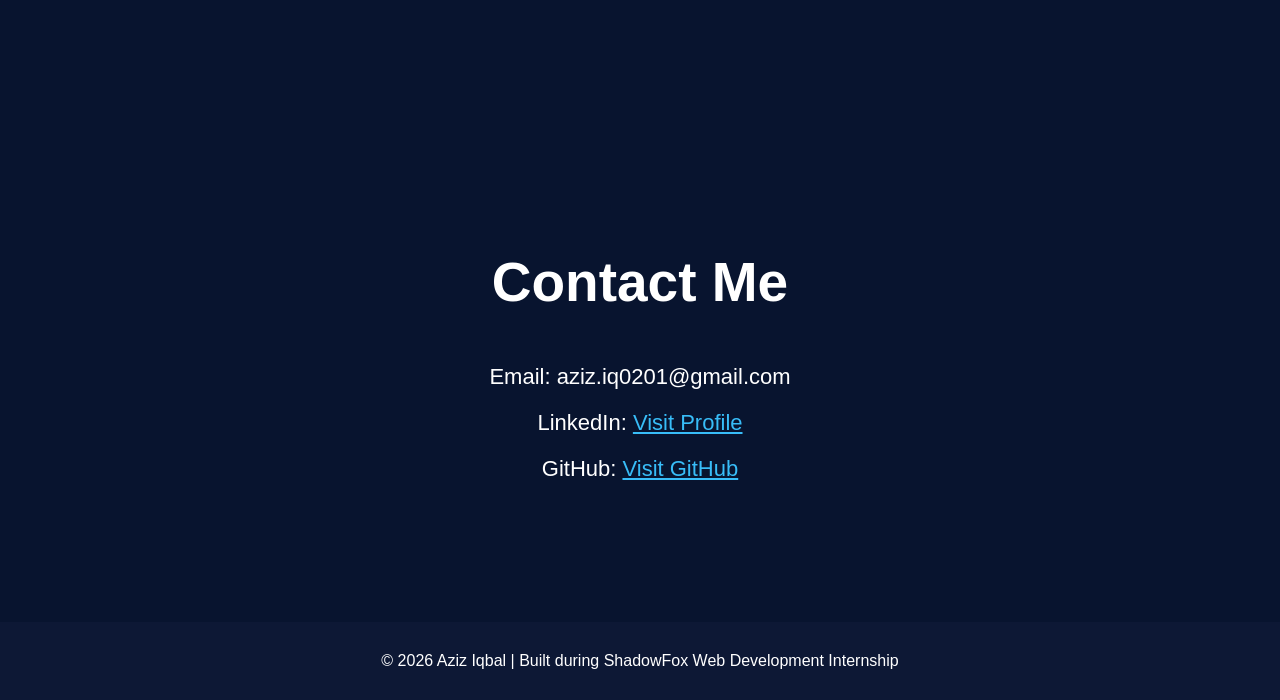
==== commit 48c9e9b2: "resume renamed for correctnesss" ====
--- a/index.html
+++ b/index.html
@@ -37,7 +37,7 @@
             Aspiring Software Engineer | Frontend Developer | IT Student
         </p>
 
-        <a href="assets/resume.pdf" target="_blank" class="btn">
+        <a href="assets/Resume.pdf" target="_blank" class="btn">
             View Resume
         </a>
 
@@ -135,7 +135,7 @@
                             Live Demo
                         </a>
 
-                    <a href="https://github.com/aziziq0201/ShadowFo x"
+                    <a href="https://github.com/aziziq0201/ShadowFox"
                     target="_blank"
                     class="btn">
                         Source Code
